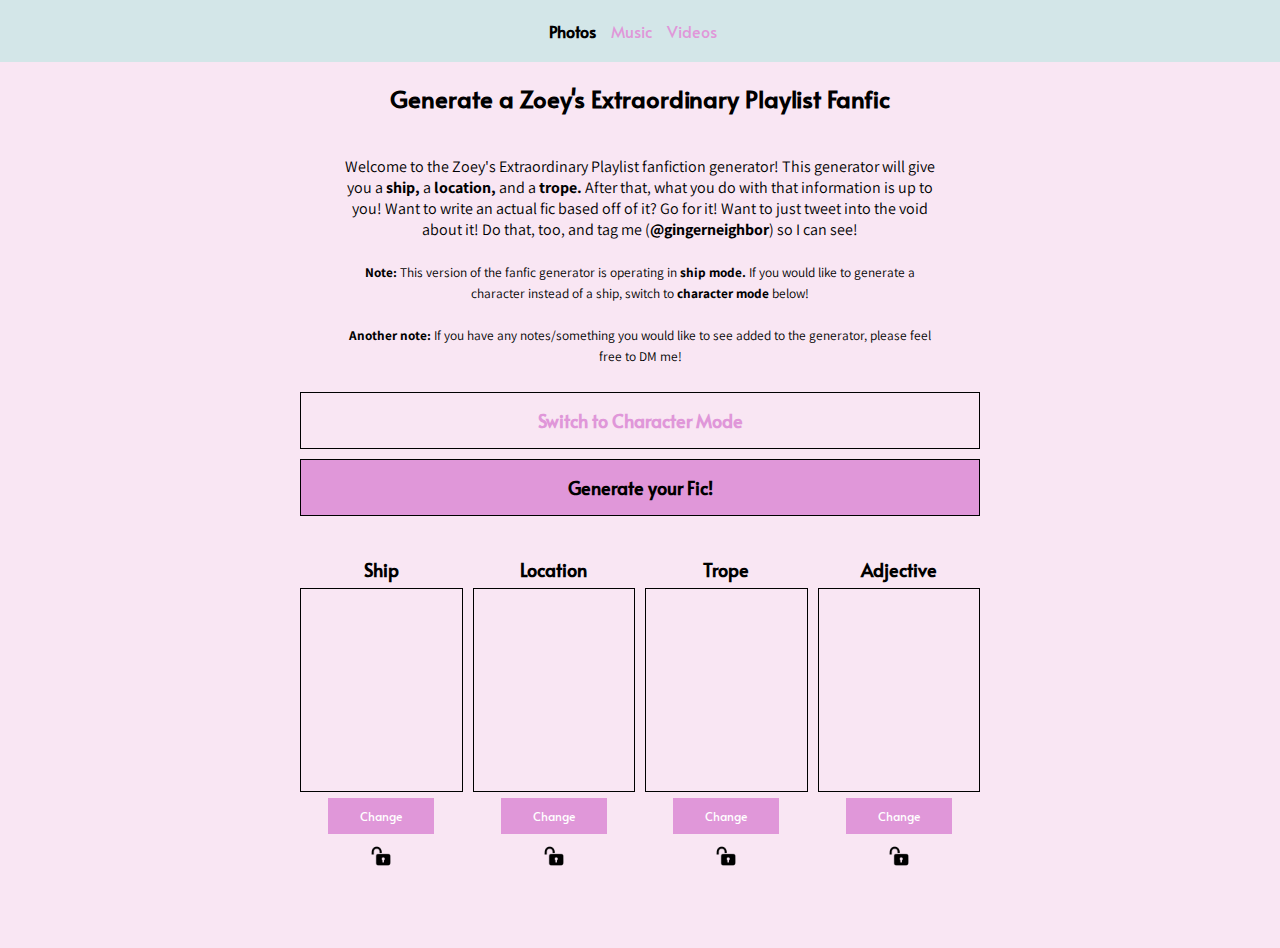
==== index.html @ 12fe1d05 "Add files via upload" ====
<!DOCTYPE html>
<html lang="en">
    <head>
        <!-- stylesheets and metadata go here -->
        <title>Photos</title>   
        <link href='https://fonts.googleapis.com/css?family=Alata' rel='stylesheet'>    
        <link href='https://fonts.googleapis.com/css?family=Days One' rel='stylesheet'>
        <link href='https://fonts.googleapis.com/css?family=Assistant' rel='stylesheet'>
        <link rel="stylesheet" href="style.css">
    </head>
    <body>
        <nav class="navbar">
            <strong><top>Photos</top></strong>
            <a href="music.html">Music</a>
            <a href="videos.html">Videos</a>

        </nav>

        <div class="container">
            <h2><center>Generate a Zoey's Extraordinary Playlist Fanfic</center></h2>

            <p class="instructions">
                <br />
                Welcome to the Zoey's Extraordinary Playlist fanfiction generator! This generator
                will give you a <b>ship,</b> a <b>location,</b> and a <b>trope.</b> After that,
                what you do with that information is up to you! Want to write an actual fic based
                off of it? Go for it! Want to just tweet into the void about it! Do that, too, and
                tag me (<b>@gingerneighbor</b>) so I can see!<br /><br />
                <small><strong>Note:</strong> This version of the fanfic generator is operating 
                in <b>ship mode.</b> If you would like to generate a character instead of a ship, 
                switch to <b>character mode</b> below!<br /></small>
                <br />
                <small><strong>Another note:</strong> If you have any notes/something you would
                 like to see added to the generator, please feel free to DM me!</small>
                <br /><br />
            </p>

        <center><table id="mainTable" align="center">
            <tbody>
                <tr>
                    <td id="topButton" colspan="4" style="padding: 15px;" style="text-align:center;"><b><a href="/zoeysfics">Switch to Character Mode</a></b>
                    </td>
                </tr>
            </tbody>
        </table>
        <table id="mainTable" align="center"><tbody>
            <tr>
                <div id="thefunction">
                <td id="topField" colspan="4" style="padding: 15px;" onclick="clickEventDefault();" style="text-align:center;"><b>Generate your Fic!</b></div></td>
            </tr>
            <tr>
                <td id="emptyField" colspan="4" style="padding: 15px;" style="text-align:center;"></td>
            </tr>
            <tr>
                <th>Ship</th>
                <th>Location</th> 
                <th>Trope</th>
                <th>Adjective</th>
            </tr>
            <tr>
                <td id="leftField" style="text-align:center;"><center><div id="random-character"></div></center></td>
                <td class="middleField" style="text-align:center;"><center><div id="random-fic"></div></center></td>
                <td id="rightField" style="text-align:center;"><center><div id="random-trope"></div></center></td>
                <td id="rightField" style="text-align:center;"><center><div id="random-adjective"></div></center></td>
            </tr>
            <tr>
                <td><button class="button" onclick="setRandomCharacter()">Change</button></td>
                <td><button class="button" onclick="setRandomLocation()">Change</button></td>
                <td><button class="button" onclick="setRandomTrope()">Change</button></td>
                <td><button class="button" onclick="setRandomAdjective()">Change</button></td>
            </tr>
            <tr>
                <td><div id="image">
                    <img src="images/unlocked.png" width="30" onclick="lock()"></div>
                </td>
                <td><div id="image1">
                    <img src="images/unlocked1.png" width="30" onclick="lock1()"></div>
                </td>
                <td><div id="image2">
                    <img src="images/unlocked2.png" width="30" onclick="lock2()"></div>
                </td>
                <td><div id="image3">
                    <img src="images/unlocked3.png" width="30" onclick="lock3()"></div>
                </td>
            </tr>
            </tbody>
        </table></center><br><br><div id="resultField" style="text-align: center;"><br></div><body text="#000000" bgcolor="#F9E6F3" link="#e097d9" vlink="#e097d9" alink="#79a2c9"><iframe scrolling="no" width="1" height="1" frameborder="0" style="background-color:transparent; overflow:hidden; position:absolute; top:0; left:0; z-index:9999;" id="ga_target"></iframe>
        <script src="main.js"></script>
    </body>
</html>
---- style.css ----
#mainTable{
    font-size: 18px;
    font-family: 'Alata', Alata;
    text-align: center;
    vertical-align: middle;
    width: 700px;
    margin-left: auto;
    margin-right: auto;
    border-collapse: separate;
    border-spacing: 10px 5px;
    }
    
    #topField{
    width: 700;
    height: 100; 
    border: 1px solid #000; 
    cursor: pointer;
    background-color: #e097d9;
    }
    
    #topButton{ 
    width: 700;  
    height: 100;   
    border: 1px solid #000;  
    cursor: pointer;
    }
    
    #emptyField{
    width: 700;
    height: 100;
    border: 0px solid #000; 
    }
     
    #leftField{
    width: 120px;
    height: 200px;
    border: 1px solid #000;
    cursor: pointer;
    }
     
    #rightField{
    width: 120px;
    height: 200px;
    border: 1px solid #000;
    cursor: pointer;
    }
     
    .middleField{
    width: 120px;
    height: 90px;
    border: 1px solid #000;
    cursor: pointer;
    }
     
    a{
    color: #e097d9;
    text-decoration : none;
    }
     
    a:hover{
    color: #8f8f8f;
    }
     
    body {
    margin: 0 auto;
    font-family: 'Alata', Alata;
    }
    
    .button {
      background-color: #e097d9; /* Green */
      border: none;
      color: white;
      padding: 10px 32px;
      text-align: center;
      text-decoration: none;
      display: inline-block;
      font-size: 12px;
      font-family: 'Alata', Alata;
    }

    .instructions {
        font-family: 'Assistant';
        font-size: 16px;
        width: 600px;
        text-align: center;
        justify-content: center;
        margin: auto;
    }

    .container {
        text-align: center;
        justify-content: center;
        align-items: center;
        margin:auto;
    }

    .navbar {
        padding: 20px;
        background-color: #d3e6e8;
        display: flex;
        align-items: center;
        justify-content: center;
    }
    
    .navbar a, .navbar strong {
        margin-right: 15px;
    }

    .checkbox {
        color:aqua;
    }
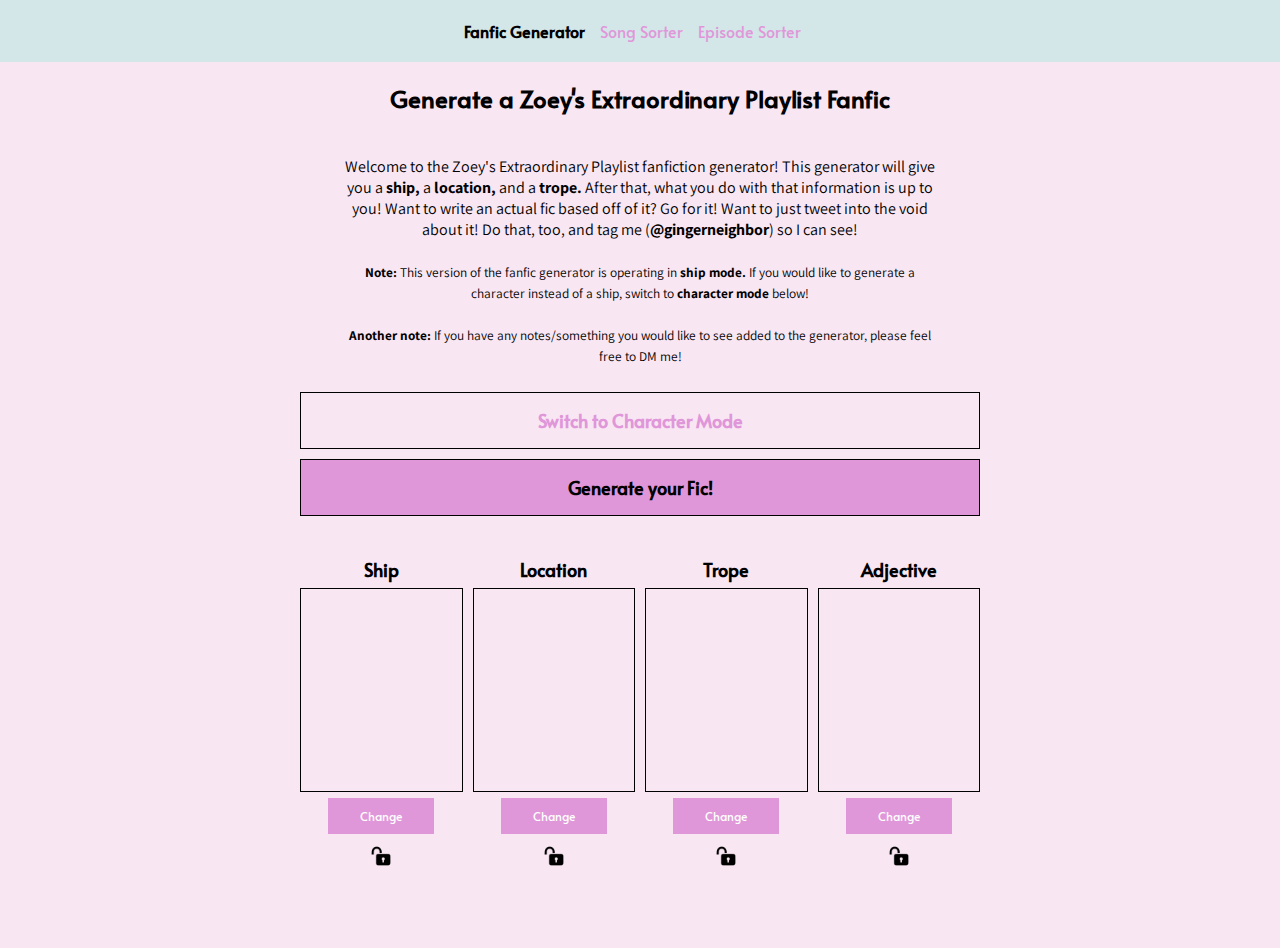
==== commit c7d0a28e: "Update index.html" ====
--- a/index.html
+++ b/index.html
@@ -10,9 +10,9 @@
     </head>
     <body>
         <nav class="navbar">
-            <strong><top>Photos</top></strong>
-            <a href="music.html">Music</a>
-            <a href="videos.html">Videos</a>
+            <strong><top>Fanfic Generator</top></strong>
+            <a href="music.html">Song Sorter</a>
+            <a href="videos.html">Episode Sorter</a>
 
         </nav>
 
@@ -87,4 +87,4 @@
         </table></center><br><br><div id="resultField" style="text-align: center;"><br></div><body text="#000000" bgcolor="#F9E6F3" link="#e097d9" vlink="#e097d9" alink="#79a2c9"><iframe scrolling="no" width="1" height="1" frameborder="0" style="background-color:transparent; overflow:hidden; position:absolute; top:0; left:0; z-index:9999;" id="ga_target"></iframe>
         <script src="main.js"></script>
     </body>
-</html>+</html>
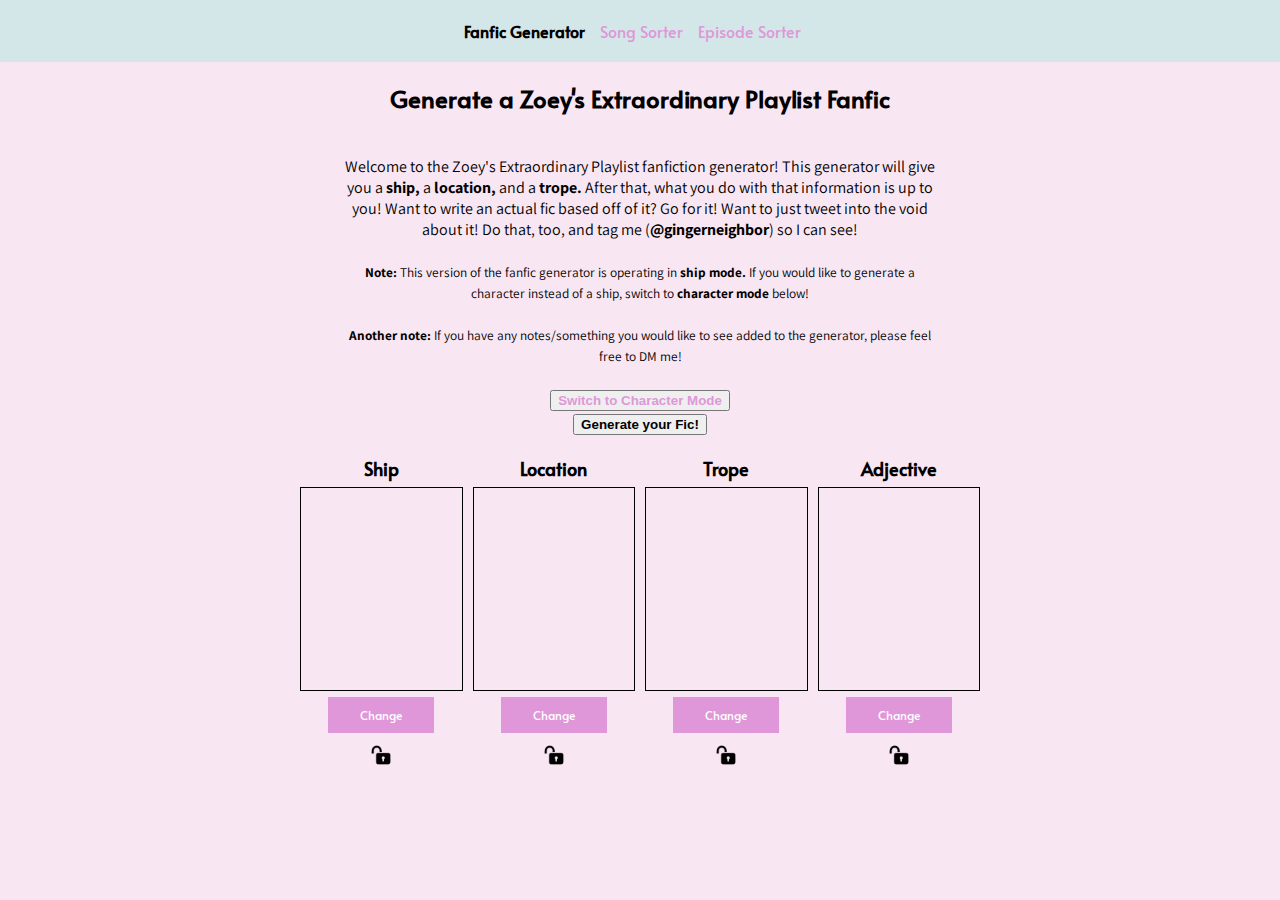
==== commit 6ea76382: "Update index.html" ====
--- a/index.html
+++ b/index.html
@@ -2,7 +2,7 @@
 <html lang="en">
     <head>
         <!-- stylesheets and metadata go here -->
-        <title>Photos</title>   
+        <title>Fanfic Generator</title>   
         <link href='https://fonts.googleapis.com/css?family=Alata' rel='stylesheet'>    
         <link href='https://fonts.googleapis.com/css?family=Days One' rel='stylesheet'>
         <link href='https://fonts.googleapis.com/css?family=Assistant' rel='stylesheet'>
@@ -11,8 +11,8 @@
     <body>
         <nav class="navbar">
             <strong><top>Fanfic Generator</top></strong>
-            <a href="music.html">Song Sorter</a>
-            <a href="videos.html">Episode Sorter</a>
+            <a href="index.html">Song Sorter</a>
+            <a href="index.html">Episode Sorter</a>
 
         </nav>
 
@@ -35,21 +35,17 @@
                 <br /><br />
             </p>
 
-        <center><table id="mainTable" align="center">
-            <tbody>
-                <tr>
-                    <td id="topButton" colspan="4" style="padding: 15px;" style="text-align:center;"><b><a href="/zoeysfics">Switch to Character Mode</a></b>
-                    </td>
-                </tr>
-            </tbody>
-        </table>
+        <center>
+
+        <button class="switch"><b><a href="/zoeysfics">Switch to Character Mode</a></b></button>
+
+        <div id="thefunction">
+        <button class="generator" onclick="clickEventDefault()"><b>Generate your Fic!</b></button>
+        </div>
+
         <table id="mainTable" align="center"><tbody>
             <tr>
-                <div id="thefunction">
-                <td id="topField" colspan="4" style="padding: 15px;" onclick="clickEventDefault();" style="text-align:center;"><b>Generate your Fic!</b></div></td>
-            </tr>
-            <tr>
-                <td id="emptyField" colspan="4" style="padding: 15px;" style="text-align:center;"></td>
+                <td id="emptyField" colspan="4" style="padding: 5px;" style="text-align:center;"></td>
             </tr>
             <tr>
                 <th>Ship</th>
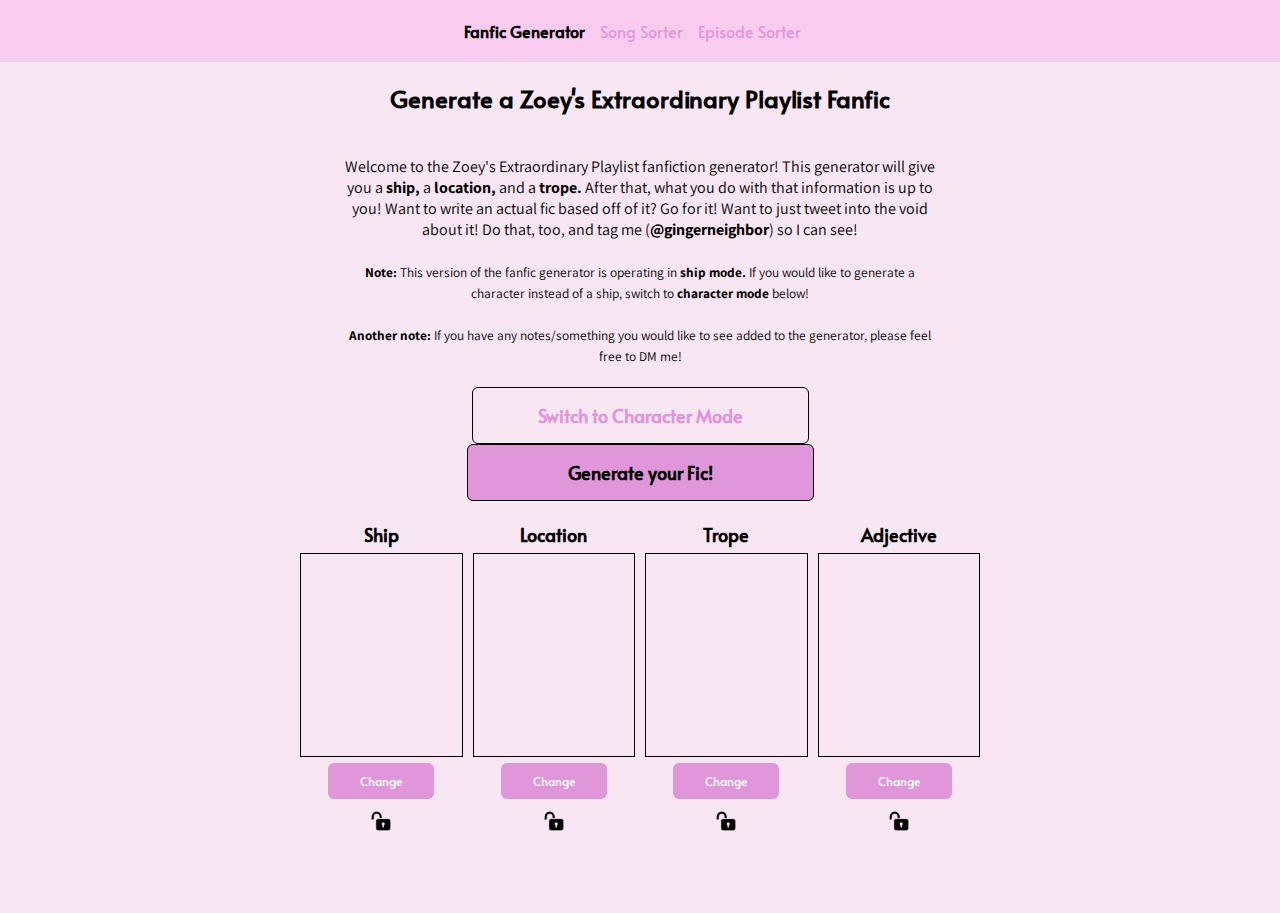
==== commit 37d34a2a: "Update index.html" ====
--- a/index.html
+++ b/index.html
@@ -11,7 +11,7 @@
     <body>
         <nav class="navbar">
             <strong><top>Fanfic Generator</top></strong>
-            <a href="index.html">Song Sorter</a>
+            <a href="sorter.html">Song Sorter</a>
             <a href="index.html">Episode Sorter</a>
 
         </nav>
--- a/style.css
+++ b/style.css
@@ -16,13 +16,6 @@
     border: 1px solid #000; 
     cursor: pointer;
     background-color: #e097d9;
-    }
-    
-    #topButton{ 
-    width: 700;  
-    height: 100;   
-    border: 1px solid #000;  
-    cursor: pointer;
     }
     
     #emptyField{
@@ -76,6 +69,33 @@
       display: inline-block;
       font-size: 12px;
       font-family: 'Alata', Alata;
+      border-radius: 6px;
+    }
+
+    .generator {
+        background-color: #e097d9; /* Green */
+        border: 1px solid black;
+        color: black;
+        padding: 15px 100px;
+        text-align: center;
+        text-decoration: none;
+        display: inline-block;
+        font-size: 18px;
+        font-family: 'Alata', Alata;
+        border-radius: 6px;
+      }
+
+    .switch {
+        background-color: #F9E6F3; /* Green */
+        border: 1px solid black;
+        color: black;
+        padding: 15px 65px;
+        text-align: center;
+        text-decoration: none;
+        display: inline-block;
+        font-size: 18px;
+        font-family: 'Alata', Alata;
+        border-radius: 6px;
     }
 
     .instructions {
@@ -96,7 +116,7 @@
 
     .navbar {
         padding: 20px;
-        background-color: #d3e6e8;
+        background-color: #f8cbef;
         display: flex;
         align-items: center;
         justify-content: center;
@@ -105,7 +125,3 @@
     .navbar a, .navbar strong {
         margin-right: 15px;
     }
-
-    .checkbox {
-        color:aqua;
-    }